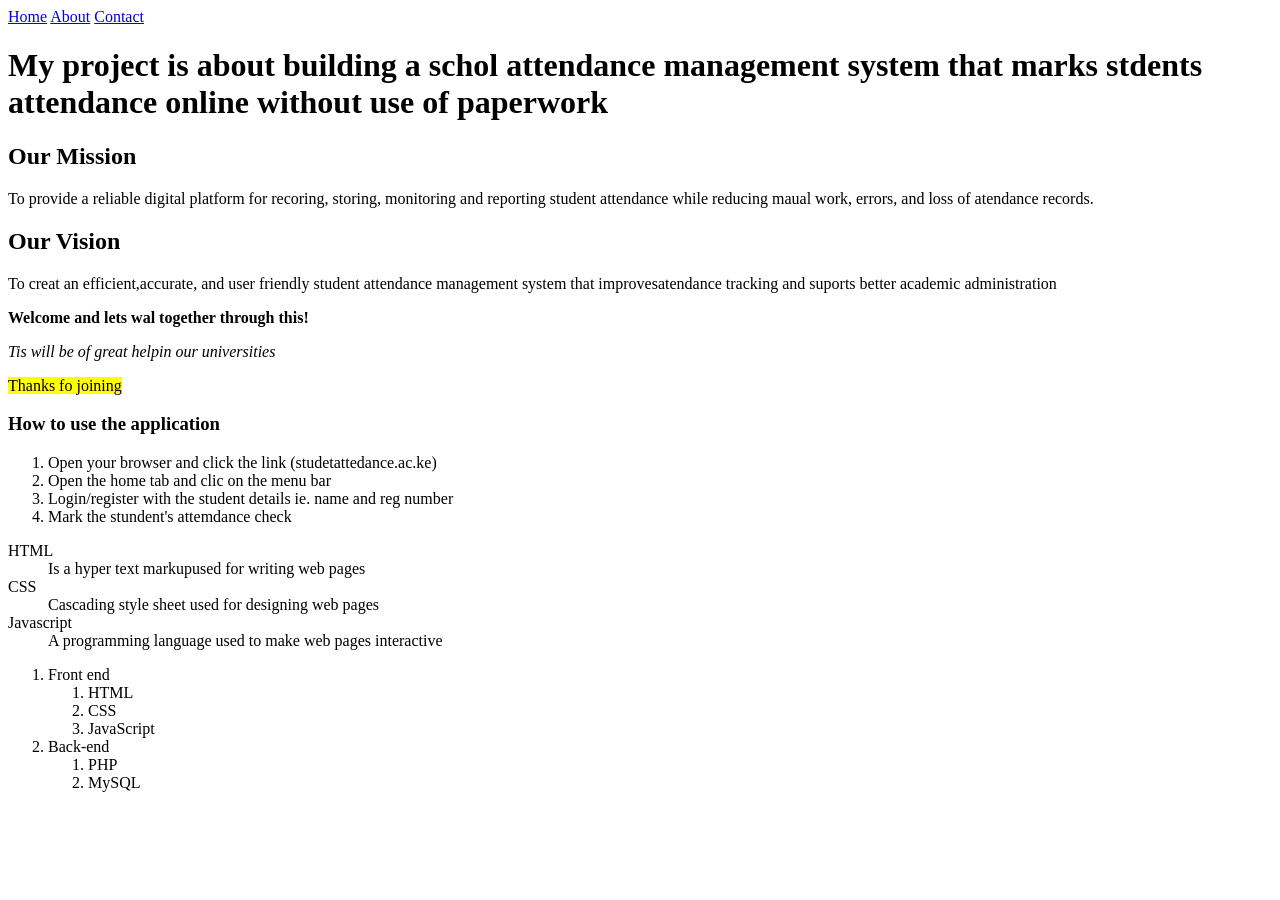
==== about.html @ 5c500dcd "Create initial HTML pages with semantic structure" ====
<!DOCTYPE html>
<html lang="en">
<head>
    <meta charset="UTF-8">
    <meta name="viewport" content="width=device-width, initial-scale=1.0">
    <title>About my roject</title>
</head>
<body>
    <nav>
        <a href="index.html">Home</a>
        <a href="about.html">About</a>
        <a href="contact.html">Contact</a>
    </nav>
    <h1>My project is about building a schol attendance management system that marks stdents attendance online without use of paperwork</h1>
    <h2>Our Mission</h2>
    <p>To provide a reliable digital platform for recoring, storing, monitoring and reporting student attendance while reducing maual work, errors, and loss of atendance records.</p>
    <h2>Our Vision</h2>
    <p>To creat an efficient,accurate, and user friendly student attendance management system that improvesatendance tracking and suports better academic administration</p>
    <p><strong>Welcome and lets wal together through this!</strong></p>
    <p><em>Tis will be of great helpin our universities</em></p>
    <p><mark>Thanks fo joining</mark></p>
    <h3>How to use the application</h3>
    <ol>
        <li>Open your browser and click the link (studetattedance.ac.ke)</li>
        <li>Open the home tab and clic on the menu bar</li>
        <li>Login/register with the student details ie. name and reg number</li>
        <li>Mark the stundent's attemdance check</li>
    </ol>

    <dl>
        <dt>HTML</dt>
        <dd>Is a hyper text markupused for writing web pages</dd>
        <dt>CSS</dt>
        <dd>Cascading style sheet used for designing web pages</dd>
        <dt>Javascript</dt>
        <dd>A programming language used to make web pages interactive</dd>
    </dl>
    <ol>
            <li>Front end</li>
            <ol>
                <li>HTML</li>
                <li>CSS</li>
                <li>JavaScript</li>
            </ol>
            <li>Back-end</li>
            <ol>
                <li>PHP</li>
                <li>MySQL</li>
            </ol>
    </ol>
</body>
</html>
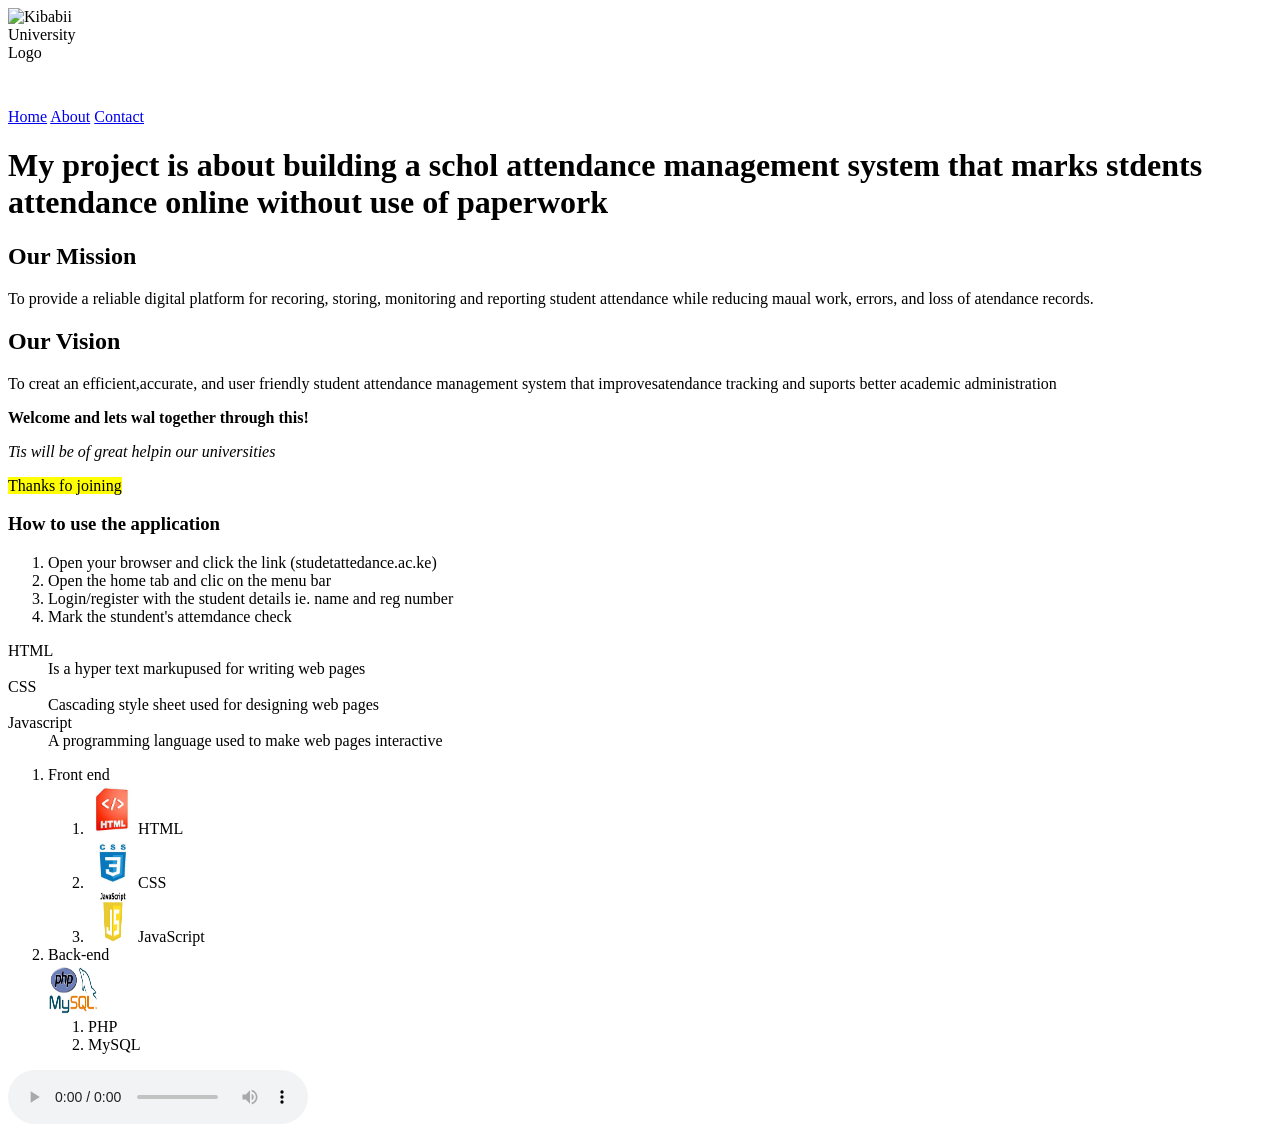
==== commit 2170e02c: "update project" ====
--- a/about.html
+++ b/about.html
@@ -4,6 +4,7 @@
     <meta charset="UTF-8">
     <meta name="viewport" content="width=device-width, initial-scale=1.0">
     <title>About my roject</title>
+    <img src="images/KIbabii-logo.png" alt="Kibabii University Logo" height="100" width="100" style="display: flex;">
 </head>
 <body>
     <nav>
@@ -38,15 +39,22 @@
     <ol>
             <li>Front end</li>
             <ol>
-                <li>HTML</li>
-                <li>CSS</li>
-                <li>JavaScript</li>
+                <li><img src="images/html.png" alt="HTML Logo" height="50" width="50">HTML</li>
+                <li><img src="images/css.jpg" alt="CSS Logo" height="50" width="50">CSS</li>
+                <li><img src="images/js.png" alt="JavaScript Logo" height="50" width="50">JavaScript</li>
             </ol>
             <li>Back-end</li>
+            <img src="images/php$mysql.png" alt="MySQL/PHP Logo" height="50" width="50">
             <ol>
                 <li>PHP</li>
                 <li>MySQL</li>
             </ol>
     </ol>
+<audio controls>
+  <source src="audio/welcome.mp3" type="audio/mpeg">
+  <source src="audio/welcome.ogg" type="audio/ogg">
+  Your browser does not support the audio element.
+</audio>
+
 </body>
 </html>
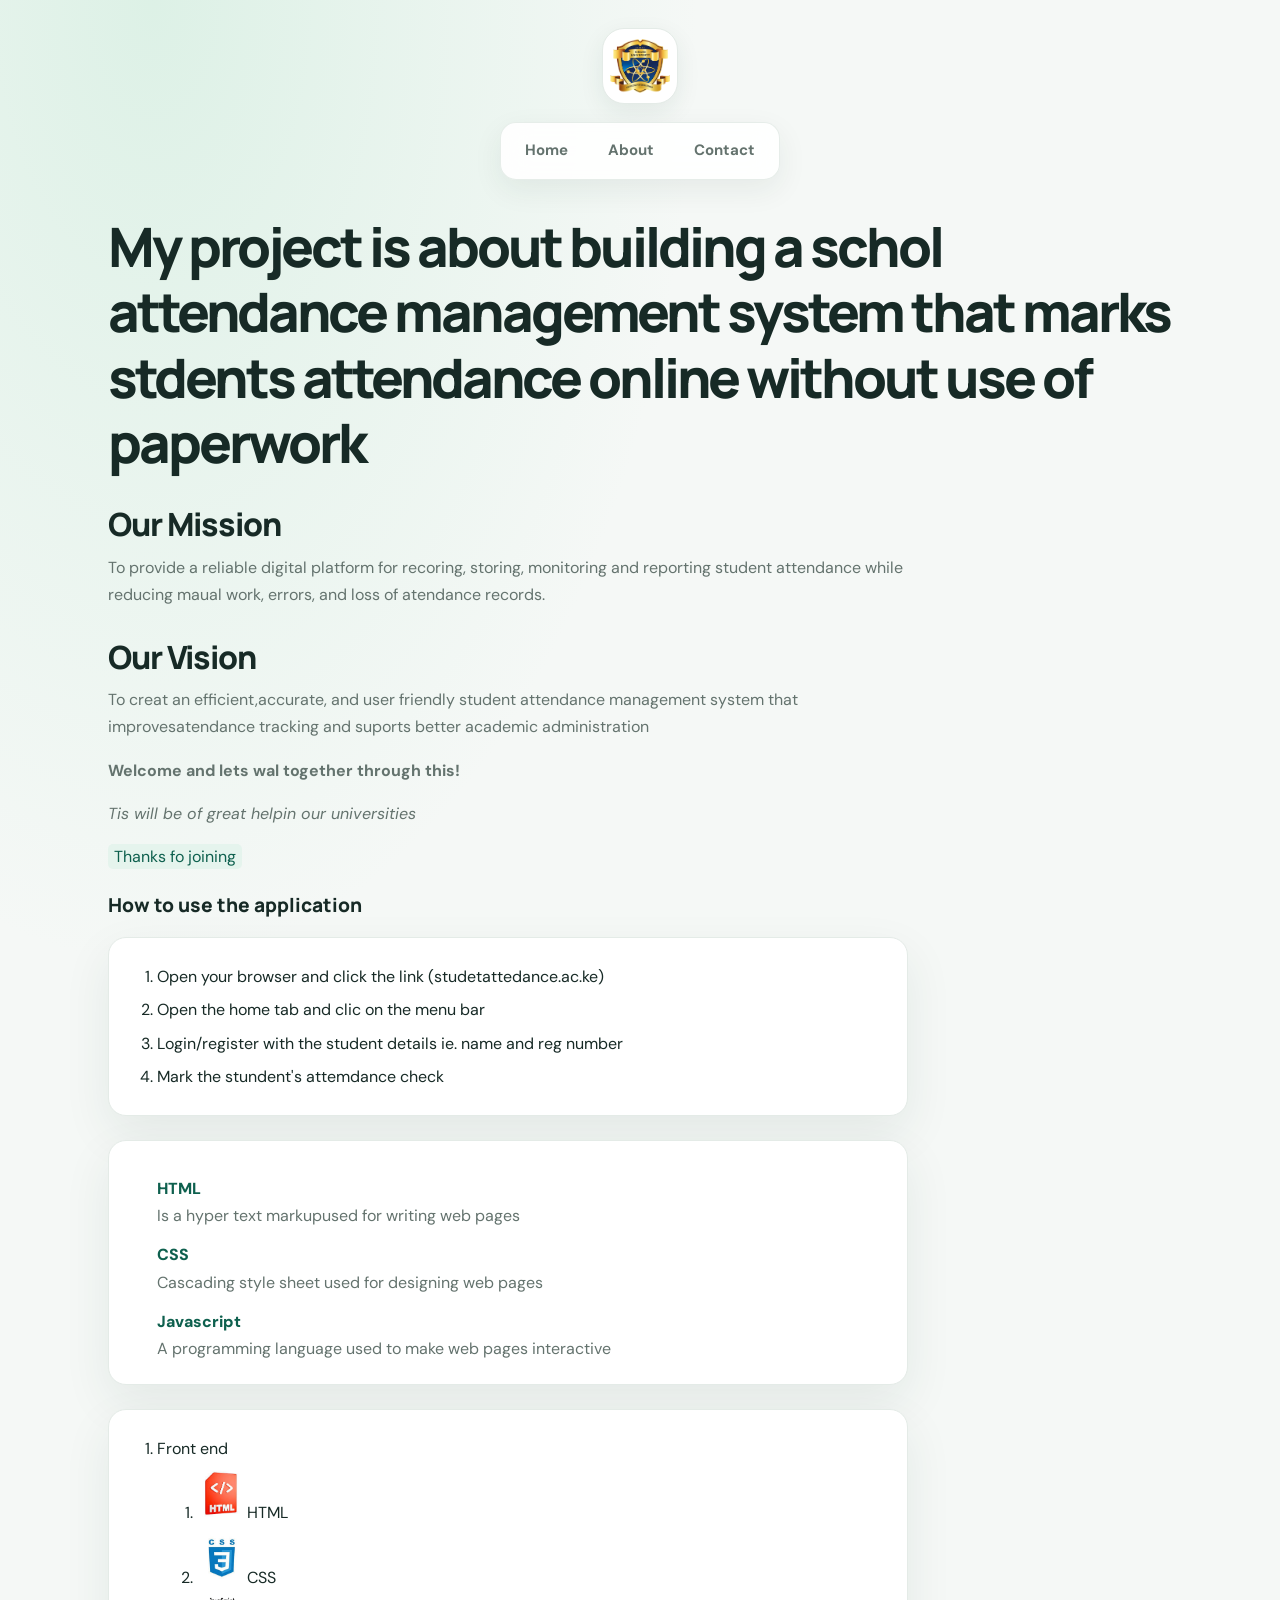
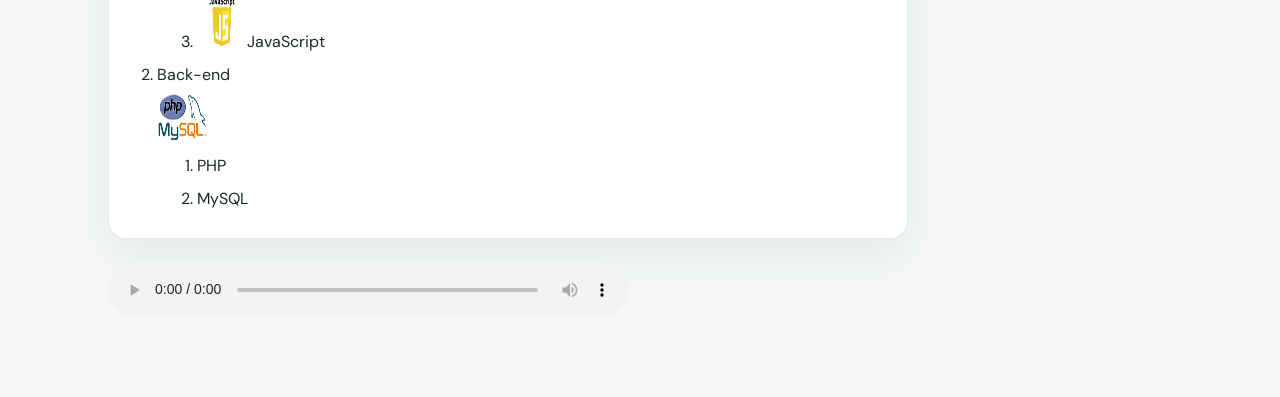
==== commit eb621d83: "Initial commit" ====
--- a/about.html
+++ b/about.html
@@ -4,9 +4,10 @@
     <meta charset="UTF-8">
     <meta name="viewport" content="width=device-width, initial-scale=1.0">
     <title>About my roject</title>
-    <img src="images/KIbabii-logo.png" alt="Kibabii University Logo" height="100" width="100" style="display: flex;">
+    <link rel="stylesheet" href="css/style.css">
 </head>
 <body>
+    <img src="images/KIbabii-Logo.png" alt="Kibabii University Logo">
     <nav>
         <a href="index.html">Home</a>
         <a href="about.html">About</a>
--- a/css/style.css
+++ b/css/style.css
@@ -0,0 +1,364 @@
+@import url("https://fonts.googleapis.com/css2?family=DM+Sans:wght@400;500;600;700&family=Manrope:wght@500;600;700;800&display=swap");
+
+:root {
+    color-scheme: light;
+    --ink: #172a26;
+    --muted: #64736e;
+    --green: #147d64;
+    --green-dark: #0e604e;
+    --mint: #e5f4ed;
+    --paper: #ffffff;
+    --line: #e4ebe7;
+    --shadow: 0 18px 48px rgba(27, 58, 48, 0.08);
+}
+
+* {
+    box-sizing: border-box;
+}
+
+html {
+    scroll-behavior: smooth;
+}
+
+body {
+    max-width: 1120px;
+    min-height: 100vh;
+    margin: 0 auto;
+    padding: 28px 28px 56px;
+    color: var(--ink);
+    background:
+        radial-gradient(ellipse at 12% 0%, rgba(201, 235, 217, 0.55), transparent 34rem),
+        #f5f8f6;
+    font-family: "DM Sans", "Segoe UI", sans-serif;
+    font-size: 16px;
+    line-height: 1.7;
+}
+
+body > img {
+    display: block !important;
+    width: 76px;
+    height: 76px;
+    margin: 0 auto 18px;
+    padding: 7px;
+    border: 1px solid var(--line);
+    border-radius: 22px;
+    background: var(--paper);
+    box-shadow: 0 8px 24px rgba(27, 58, 48, 0.08);
+    object-fit: contain;
+}
+
+h1,
+h2,
+h3 {
+    color: var(--ink);
+    font-family: "Manrope", "Segoe UI", sans-serif;
+    font-weight: 800;
+    line-height: 1.2;
+}
+
+h1 {
+    margin: 32px 0 14px;
+    font-size: clamp(2rem, 5vw, 3.4rem);
+    letter-spacing: -0.055em;
+}
+
+h2 {
+    margin: 30px 0 10px;
+    font-size: clamp(1.45rem, 3vw, 2rem);
+    letter-spacing: -0.035em;
+}
+
+h3 {
+    margin: 24px 0 8px;
+    font-size: 1.2rem;
+}
+
+p {
+    margin: 0 0 16px;
+    color: var(--muted);
+}
+
+nav {
+    position: sticky;
+    top: 12px;
+    z-index: 5;
+    display: flex;
+    align-items: center;
+    justify-content: center;
+    gap: 6px;
+    width: fit-content;
+    max-width: 100%;
+    margin: 0 auto 34px;
+    padding: 7px;
+    border: 1px solid rgba(228, 235, 231, 0.9);
+    border-radius: 16px;
+    background: rgba(255, 255, 255, 0.9);
+    box-shadow: 0 10px 30px rgba(27, 58, 48, 0.07);
+    backdrop-filter: blur(14px);
+}
+
+nav ul {
+    display: flex;
+    flex-wrap: wrap;
+    gap: 6px;
+    margin: 0;
+    padding: 0;
+    list-style: none;
+}
+
+nav a {
+    display: inline-flex;
+    align-items: center;
+    min-height: 42px;
+    padding: 8px 17px;
+    border-radius: 11px;
+    color: var(--muted);
+    font-size: 0.94rem;
+    font-weight: 700;
+    text-decoration: none;
+    transition: color 160ms ease, background 160ms ease, transform 160ms ease;
+}
+
+nav a:hover,
+nav a:focus-visible {
+    color: var(--green-dark);
+    background: var(--mint);
+    transform: translateY(-1px);
+}
+
+a {
+    color: var(--green-dark);
+    font-weight: 700;
+    text-decoration-thickness: 1px;
+    text-underline-offset: 3px;
+}
+
+a:hover {
+    color: var(--green);
+}
+
+body > p,
+body > ul,
+body > ol,
+body > dl,
+body > audio {
+    max-width: 800px;
+}
+
+body > ul,
+body > ol,
+body > dl {
+    margin-top: 20px;
+    margin-bottom: 24px;
+    padding: 22px 28px 22px 48px;
+    border: 1px solid var(--line);
+    border-radius: 18px;
+    background: var(--paper);
+    box-shadow: var(--shadow);
+}
+
+li {
+    padding: 3px 0;
+}
+
+dt {
+    margin-top: 12px;
+    color: var(--green-dark);
+    font-weight: 800;
+}
+
+dd {
+    margin-left: 0;
+    color: var(--muted);
+}
+
+mark {
+    padding: 2px 6px;
+    border-radius: 5px;
+    color: var(--green-dark);
+    background: var(--mint);
+}
+
+main {
+    display: grid;
+    grid-template-columns: minmax(0, 1fr) minmax(230px, 0.34fr);
+    align-items: start;
+    gap: 24px;
+    margin: 0 auto;
+}
+
+main > section,
+main > article,
+main > aside,
+body > article,
+body > aside {
+    min-width: 0;
+    padding: clamp(22px, 4vw, 38px);
+    border: 1px solid var(--line);
+    border-radius: 24px;
+    background: var(--paper);
+    box-shadow: var(--shadow);
+}
+
+main > section,
+main > article {
+    grid-column: 1;
+}
+
+main > aside {
+    grid-column: 2;
+    grid-row: 1 / span 2;
+}
+
+article h2,
+section h2 {
+    margin-top: 0;
+}
+
+figure {
+    margin: 22px 0;
+}
+
+figure img {
+    display: block;
+    max-width: 100%;
+    height: auto;
+    border-radius: 16px;
+}
+
+figcaption {
+    margin-top: 8px;
+    color: var(--muted);
+    font-size: 0.9rem;
+}
+
+table {
+    width: 100%;
+    margin: 20px 0 32px;
+    overflow: hidden;
+    border: 1px solid var(--line);
+    border-collapse: separate;
+    border-spacing: 0;
+    border-radius: 18px;
+    background: var(--paper);
+    box-shadow: var(--shadow);
+    text-align: left;
+}
+
+caption {
+    padding: 16px 18px;
+    color: var(--green-dark);
+    font-family: "Manrope", "Segoe UI", sans-serif;
+    font-size: 1.15rem;
+    font-weight: 800;
+    text-align: left;
+}
+
+th,
+td {
+    padding: 14px 18px;
+    border-bottom: 1px solid var(--line);
+}
+
+th {
+    color: var(--green-dark);
+    background: #edf7f1;
+    font-size: 0.84rem;
+    letter-spacing: 0.035em;
+    text-transform: uppercase;
+}
+
+tbody tr:nth-child(even) {
+    background: #f8fbf9;
+}
+
+tbody tr:hover {
+    background: var(--mint);
+}
+
+tfoot td {
+    border-bottom: 0;
+    color: var(--green-dark);
+    background: #edf7f1;
+    font-weight: 800;
+    text-align: center;
+}
+
+audio {
+    display: block;
+    width: min(100%, 520px);
+    margin: 24px 0;
+}
+
+header {
+    margin-bottom: 24px;
+    text-align: center;
+}
+
+header > h1 {
+    margin-top: 8px;
+}
+
+header > p {
+    margin-bottom: 20px;
+}
+
+header > nav {
+    margin-bottom: 0;
+}
+
+footer {
+    margin-top: 36px;
+    padding: 18px 0 0;
+    border-top: 1px solid var(--line);
+    color: var(--muted);
+    text-align: center;
+}
+
+footer p {
+    margin: 0;
+    font-size: 0.9rem;
+}
+
+@media (max-width: 700px) {
+    body {
+        padding: 20px 16px 40px;
+    }
+
+    nav {
+        position: static;
+        width: 100%;
+        margin-bottom: 26px;
+    }
+
+    nav a {
+        min-height: 40px;
+        padding: 7px 12px;
+    }
+
+    main {
+        grid-template-columns: minmax(0, 1fr);
+    }
+
+    main > section,
+    main > article,
+    main > aside {
+        grid-column: 1;
+        grid-row: auto;
+    }
+
+    table {
+        display: block;
+        overflow-x: auto;
+        white-space: nowrap;
+    }
+}
+
+@media (prefers-reduced-motion: reduce) {
+    *,
+    *::before,
+    *::after {
+        scroll-behavior: auto !important;
+        transition-duration: 0.01ms !important;
+    }
+}
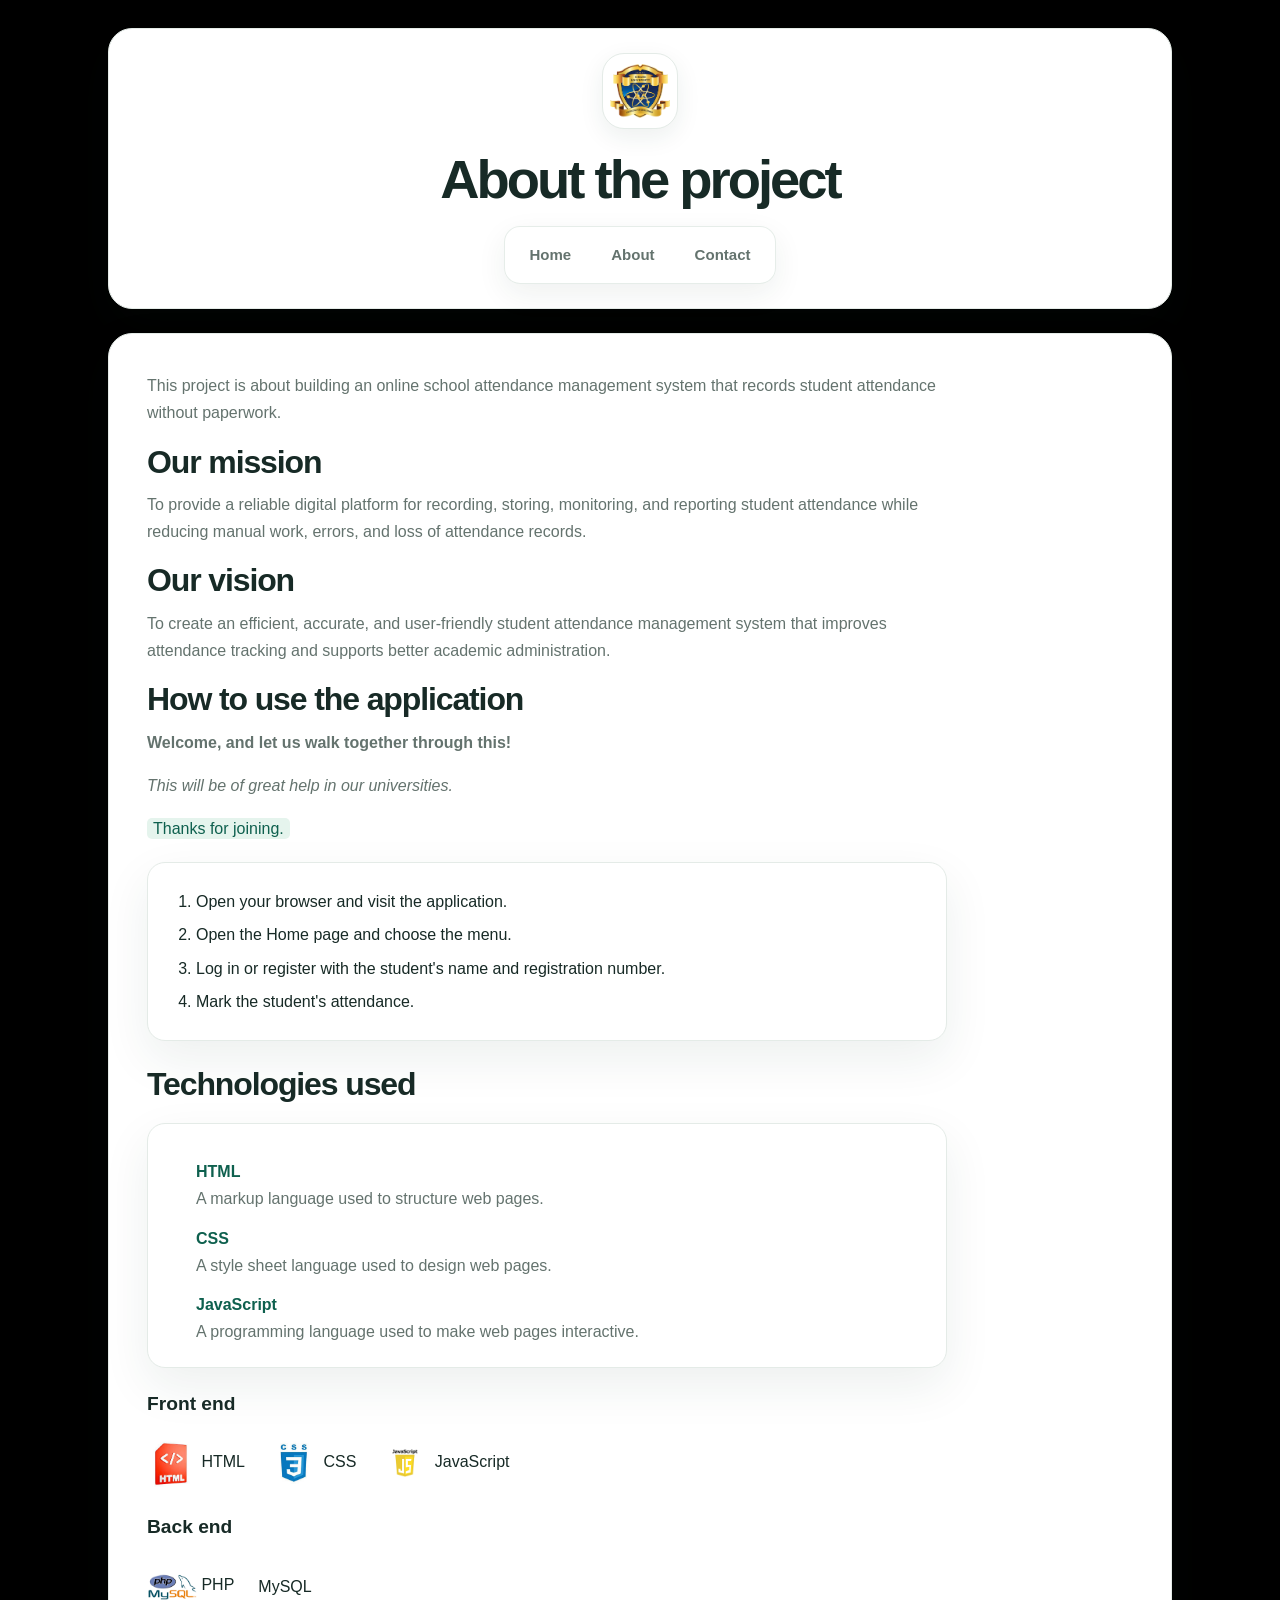
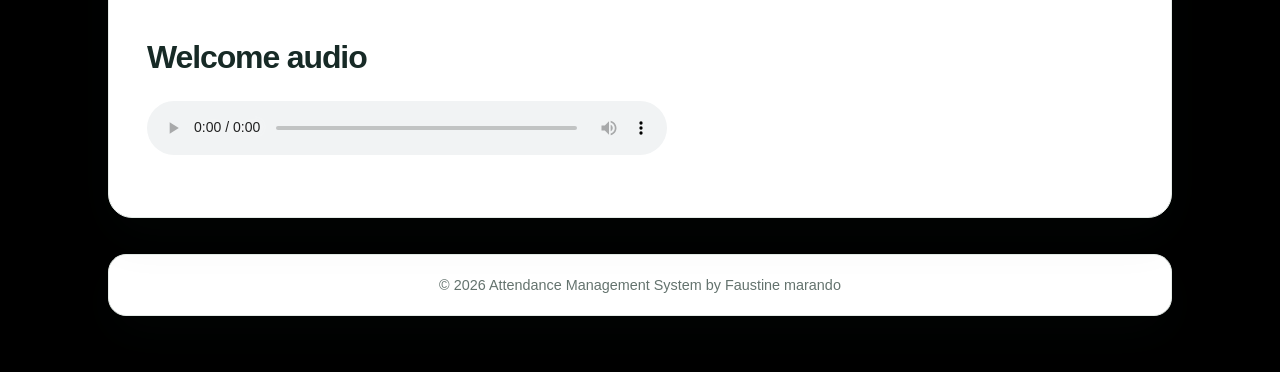
==== commit 82e0700e: "initial commit" ====
--- a/about.html
+++ b/about.html
@@ -3,59 +3,85 @@
 <head>
     <meta charset="UTF-8">
     <meta name="viewport" content="width=device-width, initial-scale=1.0">
-    <title>About my roject</title>
+    <title>About the Attendance Management System</title>
     <link rel="stylesheet" href="css/style.css">
 </head>
 <body>
-    <img src="images/KIbabii-Logo.png" alt="Kibabii University Logo">
-    <nav>
-        <a href="index.html">Home</a>
-        <a href="about.html">About</a>
-        <a href="contact.html">Contact</a>
-    </nav>
-    <h1>My project is about building a schol attendance management system that marks stdents attendance online without use of paperwork</h1>
-    <h2>Our Mission</h2>
-    <p>To provide a reliable digital platform for recoring, storing, monitoring and reporting student attendance while reducing maual work, errors, and loss of atendance records.</p>
-    <h2>Our Vision</h2>
-    <p>To creat an efficient,accurate, and user friendly student attendance management system that improvesatendance tracking and suports better academic administration</p>
-    <p><strong>Welcome and lets wal together through this!</strong></p>
-    <p><em>Tis will be of great helpin our universities</em></p>
-    <p><mark>Thanks fo joining</mark></p>
-    <h3>How to use the application</h3>
-    <ol>
-        <li>Open your browser and click the link (studetattedance.ac.ke)</li>
-        <li>Open the home tab and clic on the menu bar</li>
-        <li>Login/register with the student details ie. name and reg number</li>
-        <li>Mark the stundent's attemdance check</li>
-    </ol>
+    <header>
+        <img src="images/KIbabii-Logo.png" alt="Kibabii University Logo">
+        <h1>About the project</h1>
+        <nav aria-label="Main navigation">
+            <a href="index.html">Home</a>
+            <a href="about.html" aria-current="page">About</a>
+            <a href="contact.html">Contact</a>
+        </nav>
+    </header>
 
-    <dl>
-        <dt>HTML</dt>
-        <dd>Is a hyper text markupused for writing web pages</dd>
-        <dt>CSS</dt>
-        <dd>Cascading style sheet used for designing web pages</dd>
-        <dt>Javascript</dt>
-        <dd>A programming language used to make web pages interactive</dd>
-    </dl>
-    <ol>
-            <li>Front end</li>
-            <ol>
-                <li><img src="images/html.png" alt="HTML Logo" height="50" width="50">HTML</li>
-                <li><img src="images/css.jpg" alt="CSS Logo" height="50" width="50">CSS</li>
-                <li><img src="images/js.png" alt="JavaScript Logo" height="50" width="50">JavaScript</li>
-            </ol>
-            <li>Back-end</li>
-            <img src="images/php$mysql.png" alt="MySQL/PHP Logo" height="50" width="50">
-            <ol>
-                <li>PHP</li>
-                <li>MySQL</li>
-            </ol>
-    </ol>
-<audio controls>
-  <source src="audio/welcome.mp3" type="audio/mpeg">
-  <source src="audio/welcome.ogg" type="audio/ogg">
-  Your browser does not support the audio element.
-</audio>
+    <main>
+        <article>
+            <p>This project is about building an online school attendance management system that records student attendance without paperwork.</p>
 
+            <section>
+                <h2>Our mission</h2>
+                <p>To provide a reliable digital platform for recording, storing, monitoring, and reporting student attendance while reducing manual work, errors, and loss of attendance records.</p>
+            </section>
+
+            <section>
+                <h2>Our vision</h2>
+                <p>To create an efficient, accurate, and user-friendly student attendance management system that improves attendance tracking and supports better academic administration.</p>
+            </section>
+
+            <section>
+                <h2>How to use the application</h2>
+                <p><strong>Welcome, and let us walk together through this!</strong></p>
+                <p><em>This will be of great help in our universities.</em></p>
+                <p><mark>Thanks for joining.</mark></p>
+                <ol>
+                    <li>Open your browser and visit the application.</li>
+                    <li>Open the Home page and choose the menu.</li>
+                    <li>Log in or register with the student's name and registration number.</li>
+                    <li>Mark the student's attendance.</li>
+                </ol>
+            </section>
+
+            <section>
+                <h2>Technologies used</h2>
+                <dl>
+                    <dt>HTML</dt>
+                    <dd>A markup language used to structure web pages.</dd>
+                    <dt>CSS</dt>
+                    <dd>A style sheet language used to design web pages.</dd>
+                    <dt>JavaScript</dt>
+                    <dd>A programming language used to make web pages interactive.</dd>
+                </dl>
+
+                <h3>Front end</h3>
+                <ul class="technology-list">
+                    <li><img src="images/html.png" alt="" width="50" height="50"> HTML</li>
+                    <li><img src="images/css.jpg" alt="" width="50" height="50"> CSS</li>
+                    <li><img src="images/js.png" alt="" width="50" height="50"> JavaScript</li>
+                </ul>
+
+                <h3>Back end</h3>
+                <ul class="technology-list">
+                    <li><img src="images/php$mysql.png" alt="" width="50" height="50"> PHP</li>
+                    <li>MySQL</li>
+                </ul>
+            </section>
+
+            <section>
+                <h2>Welcome audio</h2>
+                <audio controls>
+                    <source src="audio/welcome.mp3" type="audio/mpeg">
+                    <source src="audio/welcome.ogg" type="audio/ogg">
+                    Your browser does not support the audio element.
+                </audio>
+            </section>
+        </article>
+    </main>
+
+    <footer>
+        <p>&copy; 2026 Attendance Management System  by Faustine marando</p>
+    </footer>
 </body>
-</html>+</html>
--- a/css/style.css
+++ b/css/style.css
@@ -1,4 +1,3 @@
-@import url("https://fonts.googleapis.com/css2?family=DM+Sans:wght@400;500;600;700&family=Manrope:wght@500;600;700;800&display=swap");
 
 :root {
     color-scheme: light;
@@ -26,16 +25,14 @@
     margin: 0 auto;
     padding: 28px 28px 56px;
     color: var(--ink);
-    background:
-        radial-gradient(ellipse at 12% 0%, rgba(201, 235, 217, 0.55), transparent 34rem),
-        #f5f8f6;
-    font-family: "DM Sans", "Segoe UI", sans-serif;
+    background:black;
+    font-family: Arial, Helvetica, sans-serif;
     font-size: 16px;
     line-height: 1.7;
 }
 
-body > img {
-    display: block !important;
+header > img {
+    display: block;
     width: 76px;
     height: 76px;
     margin: 0 auto 18px;
@@ -51,7 +48,7 @@
 h2,
 h3 {
     color: var(--ink);
-    font-family: "Manrope", "Segoe UI", sans-serif;
+    font-family:sans-serif;
     font-weight: 800;
     line-height: 1.2;
 }
@@ -137,17 +134,17 @@
     color: var(--green);
 }
 
-body > p,
-body > ul,
-body > ol,
-body > dl,
-body > audio {
+main p,
+main ul,
+main ol,
+main dl,
+main audio {
     max-width: 800px;
 }
 
-body > ul,
-body > ol,
-body > dl {
+main ul,
+main ol,
+main dl {
     margin-top: 20px;
     margin-bottom: 24px;
     padding: 22px 28px 22px 48px;
@@ -155,6 +152,40 @@
     border-radius: 18px;
     background: var(--paper);
     box-shadow: var(--shadow);
+}
+
+.technology-list,
+.contact-list {
+    padding: 0;
+    border: 0;
+    border-radius: 0;
+    background: transparent;
+    box-shadow: none;
+}
+
+.technology-list {
+    display: flex;
+    flex-wrap: wrap;
+    align-items: center;
+    gap: 12px 24px;
+    list-style: none;
+}
+
+.technology-list img {
+    vertical-align: middle;
+    object-fit: contain;
+}
+
+.contact-list {
+    list-style: none;
+}
+
+.notice {
+    padding: 12px 16px;
+    border-left: 4px solid var(--green);
+    border-radius: 0 10px 10px 0;
+    background: var(--mint);
+    color: var(--green-dark);
 }
 
 li {
@@ -187,11 +218,13 @@
     margin: 0 auto;
 }
 
+main > :only-child {
+    grid-column: 1 / -1;
+}
+
 main > section,
 main > article,
-main > aside,
-body > article,
-body > aside {
+main > aside {
     min-width: 0;
     padding: clamp(22px, 4vw, 38px);
     border: 1px solid var(--line);
@@ -213,75 +246,6 @@
 article h2,
 section h2 {
     margin-top: 0;
-}
-
-figure {
-    margin: 22px 0;
-}
-
-figure img {
-    display: block;
-    max-width: 100%;
-    height: auto;
-    border-radius: 16px;
-}
-
-figcaption {
-    margin-top: 8px;
-    color: var(--muted);
-    font-size: 0.9rem;
-}
-
-table {
-    width: 100%;
-    margin: 20px 0 32px;
-    overflow: hidden;
-    border: 1px solid var(--line);
-    border-collapse: separate;
-    border-spacing: 0;
-    border-radius: 18px;
-    background: var(--paper);
-    box-shadow: var(--shadow);
-    text-align: left;
-}
-
-caption {
-    padding: 16px 18px;
-    color: var(--green-dark);
-    font-family: "Manrope", "Segoe UI", sans-serif;
-    font-size: 1.15rem;
-    font-weight: 800;
-    text-align: left;
-}
-
-th,
-td {
-    padding: 14px 18px;
-    border-bottom: 1px solid var(--line);
-}
-
-th {
-    color: var(--green-dark);
-    background: #edf7f1;
-    font-size: 0.84rem;
-    letter-spacing: 0.035em;
-    text-transform: uppercase;
-}
-
-tbody tr:nth-child(even) {
-    background: #f8fbf9;
-}
-
-tbody tr:hover {
-    background: var(--mint);
-}
-
-tfoot td {
-    border-bottom: 0;
-    color: var(--green-dark);
-    background: #edf7f1;
-    font-weight: 800;
-    text-align: center;
 }
 
 audio {
@@ -292,6 +256,11 @@
 
 header {
     margin-bottom: 24px;
+    padding: 24px;
+    border: 1px solid var(--line);
+    border-radius: 24px;
+    background: var(--paper);
+    box-shadow: var(--shadow);
     text-align: center;
 }
 
@@ -309,8 +278,11 @@
 
 footer {
     margin-top: 36px;
-    padding: 18px 0 0;
-    border-top: 1px solid var(--line);
+    padding: 18px;
+    border: 1px solid var(--line);
+    border-radius: 18px;
+    background: var(--paper);
+    box-shadow: var(--shadow);
     color: var(--muted);
     text-align: center;
 }
@@ -329,6 +301,10 @@
         position: static;
         width: 100%;
         margin-bottom: 26px;
+    }
+
+    header {
+        padding: 20px 16px;
     }
 
     nav a {
@@ -347,11 +323,6 @@
         grid-row: auto;
     }
 
-    table {
-        display: block;
-        overflow-x: auto;
-        white-space: nowrap;
-    }
 }
 
 @media (prefers-reduced-motion: reduce) {
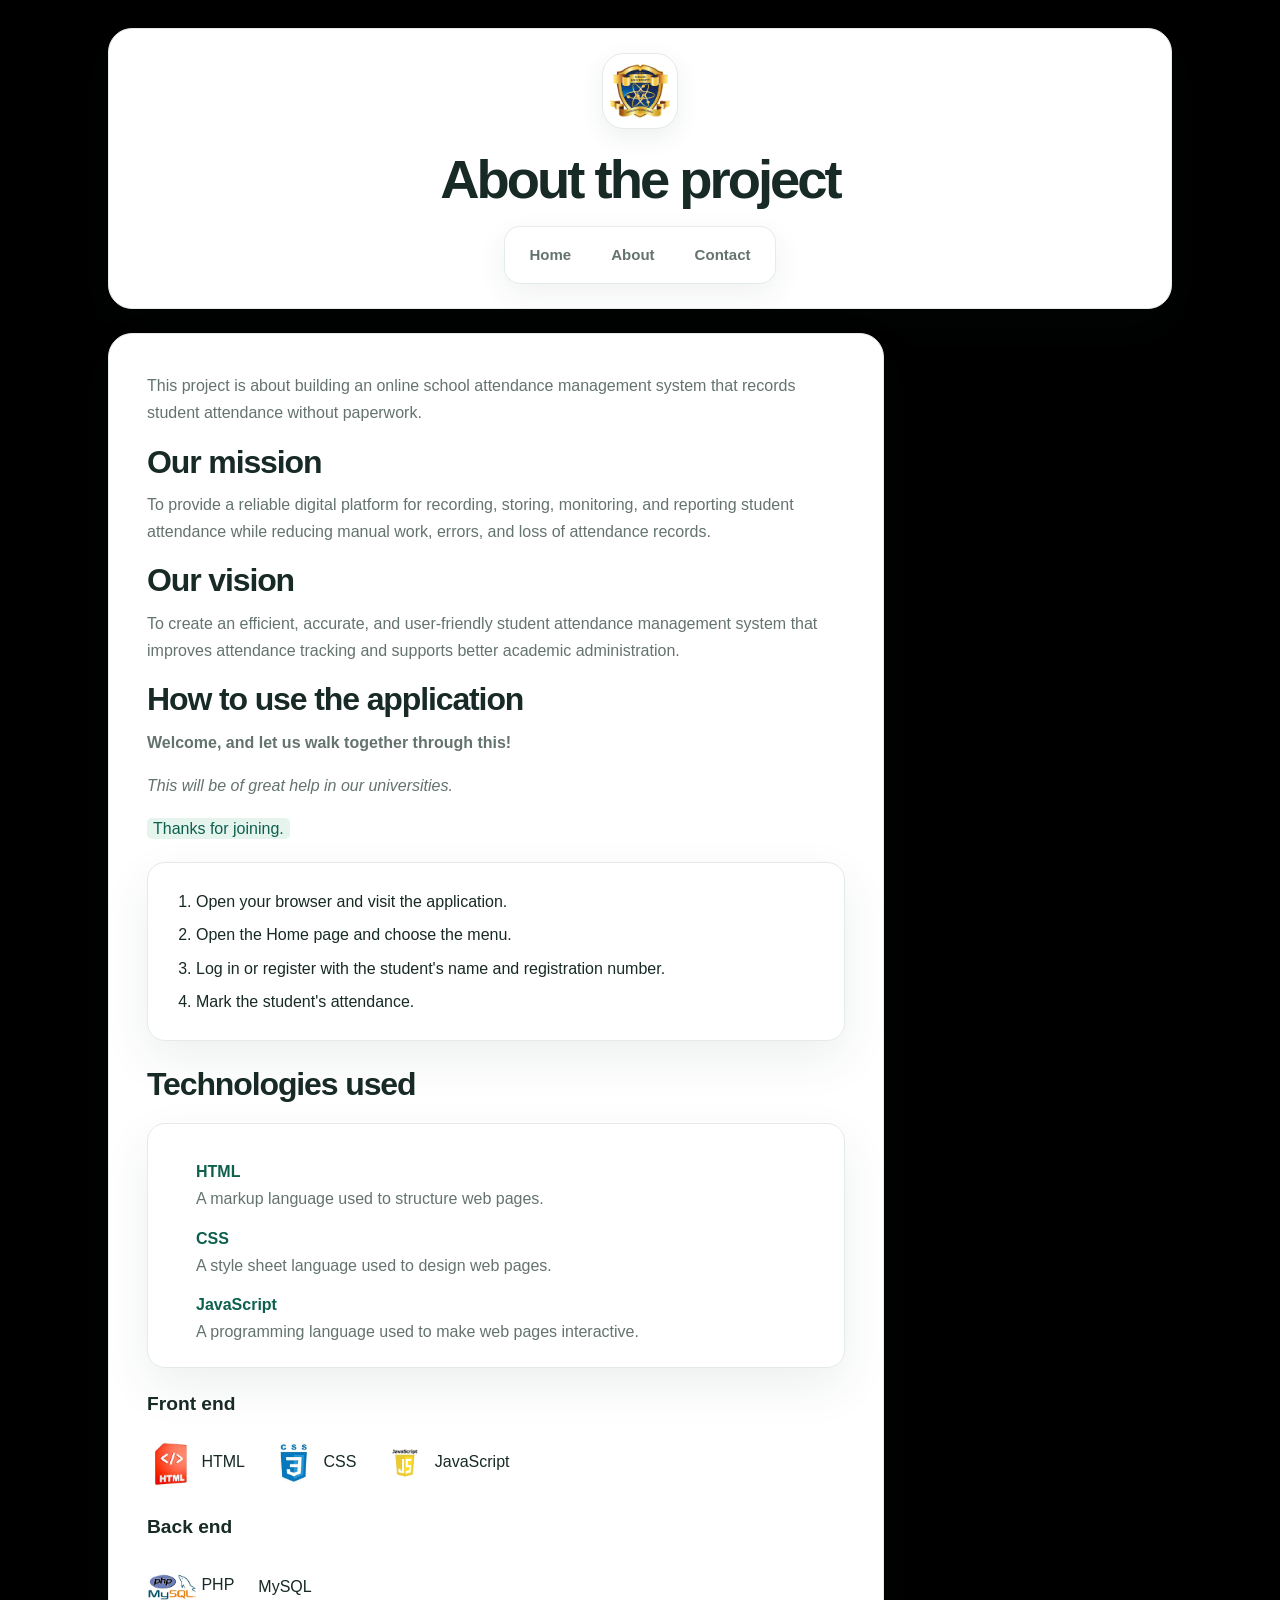
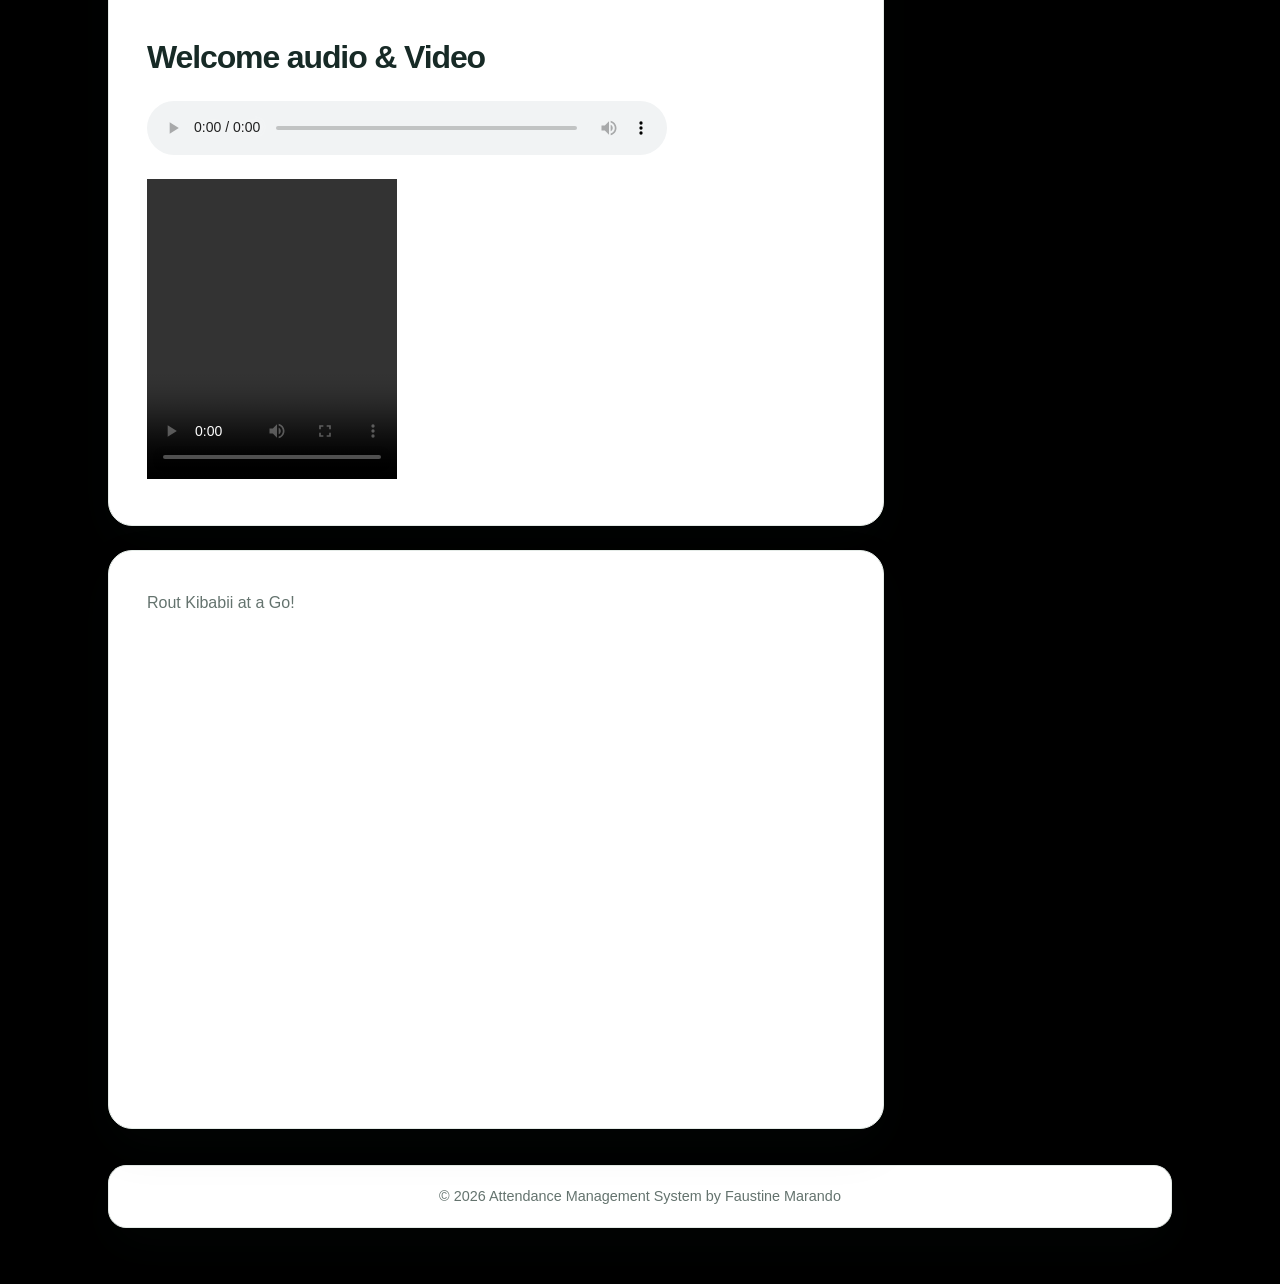
==== commit b22a60f4: "Added audio, video and maps" ====
--- a/about.html
+++ b/about.html
@@ -70,18 +70,39 @@
             </section>
 
             <section>
-                <h2>Welcome audio</h2>
+                <h2>Welcome audio & Video</h2>
                 <audio controls>
-                    <source src="audio/welcome.mp3" type="audio/mpeg">
-                    <source src="audio/welcome.ogg" type="audio/ogg">
-                    Your browser does not support the audio element.
-                </audio>
+            <source src="Oceans (Where Feet May Fail) - Hillsong UNITED - Live in Israel(M4A_128K).m4a" type="audio/mp4">
+            Your browser does not support the audio tag!
+        </audio>
+        <video controls width="250" height="300">
+            <source src="WhatsApp Video 2026-11-21 at 2.56.20 PM.mp4" type="video/mp4">
+             Your browser does not support the video tag!
+
+        </video>
             </section>
         </article>
+        <!-- Example iframe code -->
+<section>
+    <div id="maps">
+        <p>Rout Kibabii at a Go!</p>
+<iframe 
+  src="https://maps.app.goo.gl/MhESvKrxtdYXsnn89" 
+  width="401"
+  height="450" 
+  style="border:0;" 
+  allowfullscreen="" 
+  loading="lazy">
+</iframe>
+    </div>
+</section>
+
+
     </main>
+   
 
     <footer>
-        <p>&copy; 2026 Attendance Management System  by Faustine marando</p>
+        <p>&copy; 2026 Attendance Management System  by Faustine Marando</p>
     </footer>
 </body>
 </html>
--- a/css/style.css
+++ b/css/style.css
@@ -315,6 +315,24 @@
     main {
         grid-template-columns: minmax(0, 1fr);
     }
+    .mapGo{
+        padding-top: 30px;
+
+    }
+    #maps{
+        background-color: white;
+        display : flex;
+        flex-direction:column;
+        justify-content: center;
+        padding-top: 30px;
+        border-radius: 2px;
+        padding-left:0px;
+        padding-right: 0px;
+    }
+    #maps p{
+        color:black;
+        font-size:2em;
+    }
 
     main > section,
     main > article,
